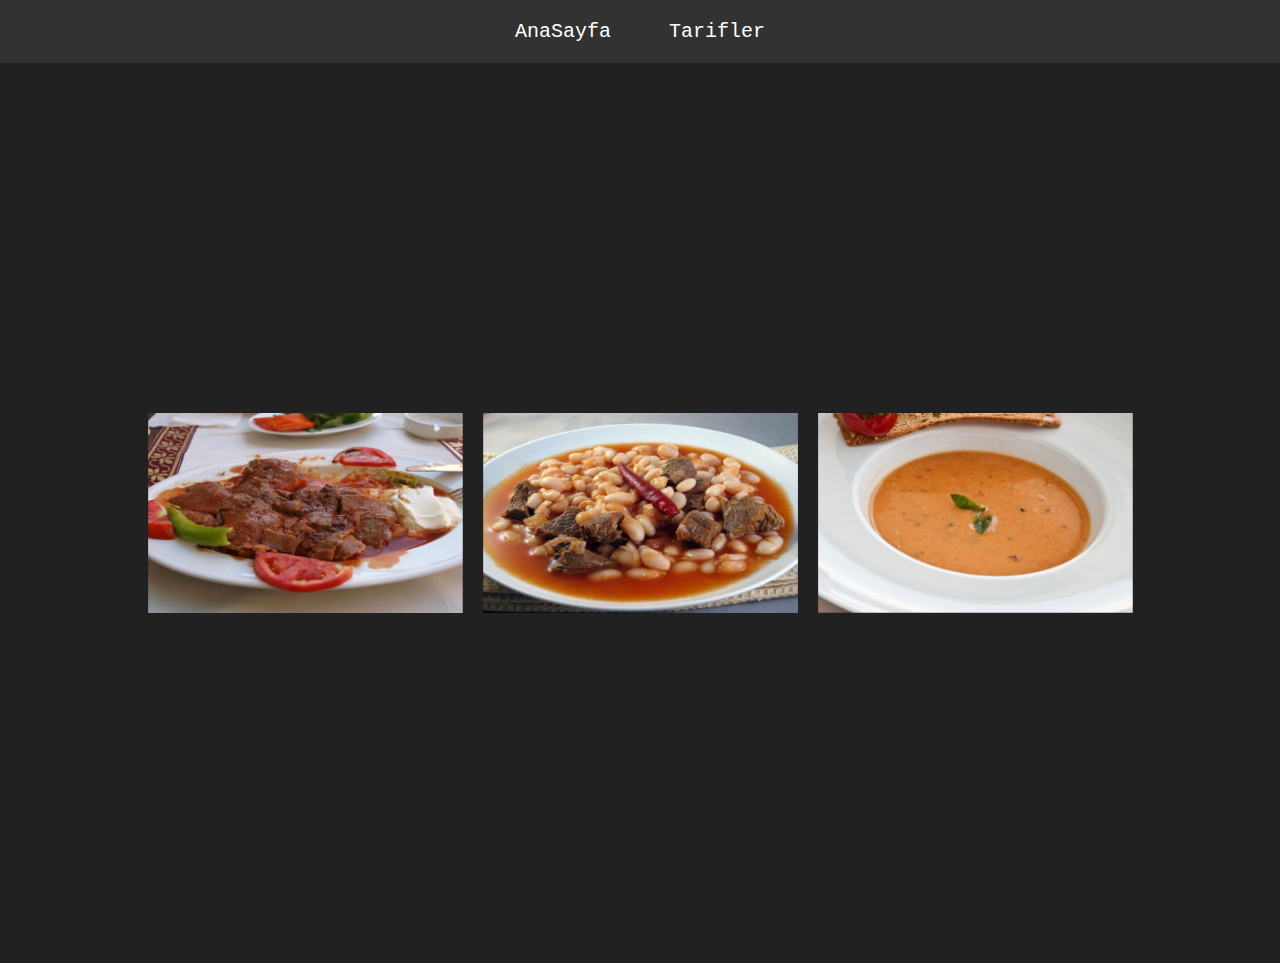
==== index.html @ d35ddb78 "bitirme projesinin bitimine az kaldı" ====
<!DOCTYPE html>
<html lang="tr">
<head>
    <meta charset="UTF-8">
    <meta http-equiv="X-UA-Compatible" content="IE=edge">
    <meta name="viewport" content="width=device-width, initial-scale=1.0">
    <title>AnaSayfa - Yemek Tarifleri</title>
    <link rel="stylesheet" href="proje.css">
</head>
<body>
    <menu style="text-align: center;">
        <ul>
            <li><a href="/index.html">AnaSayfa</a></li>
            <li>
                <a href="#">Tarifler</a>
                <ul style="z-index: 99;" class="dropdown">
                    <li><a href="/tarifler/iskender.html">İskender</a></li>
                    <li><a href="/tarifler/kuru-fasulye.html">Kuru Fasulye</a></li>
                    <li><a href="/tarifler/tarhana-corbasi.html">Tarhana Çorbası</a></li>
                </ul>
            </li>
        </ul>
    </menu>
    <div id="div">
        <figure class="container">
            <img class="img" src="img/iskender.jpeg" alt="">
            <figcaption>
                <h3>Tarife Git</h3>
            </figcaption>
            <a href="tarifler/iskender.html"></a>
        </figure>
        <figure class="container">
            <img class="img" src="img/etli_kuru_fasulye.jpg" alt="">
            <figcaption>
                <h3>Tarife Git</h3>
            </figcaption>
            <a href="/tarifler/kuru-fasulye.html"></a>
        </figure>
        <figure class="container">
            <img class="img" src="img/tarhana.jpg" alt="">
            <figcaption>
                <h3>Tarife Git</h3>
            </figcaption>
            <a href="tarifler/tarhana-corbasi.html"></a>
        </figure>
    </div>
</body>
</html>
---- proje.css ----
@import url(https://fonts.googleapis.com/css?family=Open+Sans:600;);

#div {
    margin: 0;
    background-color: #212121;
    width: 100%;
    height: 100vh;
    display: flex;
    align-items: center;
    justify-content: center;
    flex-wrap: wrap;
}

.container {
    background-color: #000;
    display: inline-block;
    font-family: 'Open Sans', sans-serif;
    font-size: 16px;
    margin: 10px;
    max-width: 315px;
    min-width: 230px;
    overflow: hidden;
    position: relative;
    text-align: center;
    width: 100%;
}

.container * {
    transition: all 0.35s ease;
}
.container h3 {
    background-color: #000;
    border: 2px solid #fff;
    color: #fff;
    font-size: 1em;
    font-weight: 600;
    letter-spacing: 1px;
    margin: 0;
    padding: 5px 10px;
    text-transform: uppercase;
}

.container img {
    backface-visibility: hidden;
    max-width: 100%;
    vertical-align: top;
}

.container figcaption {
    top: 50%;
    left: 50%;
    position: absolute;
    z-index: 2;
    transform: translate(-50%, -50%) scale(0.5);
    opacity: 0;
    box-shadow: 0 0 10px  white;
}

.container a{
    position: absolute;
    top: 0;
    bottom: 0;
    left: 0;
    right: 0;
}

.container:hover img {
    opacity: 0.5;
}

.container:hover figcaption,
.container.hover figcaption {
    transform: translate(-50%, -50%) scale(1);
    opacity: 1;
}
img {
    width: 315px;
    height: 200px;
}
.img-tarif {
    display: block;
    margin: 0px auto;
    width: 500px;
    height: 350px;
}
* {
    padding: 0;
    margin: 0;
    font-family: monospace;
}
menu ul {
    list-style: none;
    background:#333232 ;
}
menu ul li {
    display: inline-block;
    position: relative;
}
menu ul li a {
    display: block;
    padding: 20px 25px;
    color: #fff;
    text-decoration: none;
    text-align: center;
    font-size: 20px;
}
menu ul li ul.dropdown li {
    display: block;
}
menu ul li ul.dropdown {
    width: 100%;
    background: #333232;
    position: absolute;
    z-index: 15;
    display: none;
}
menu ul li a:hover {
    background: #2d2d2d;
}
menu ul li:hover ul.dropdown {
    display: block;
}
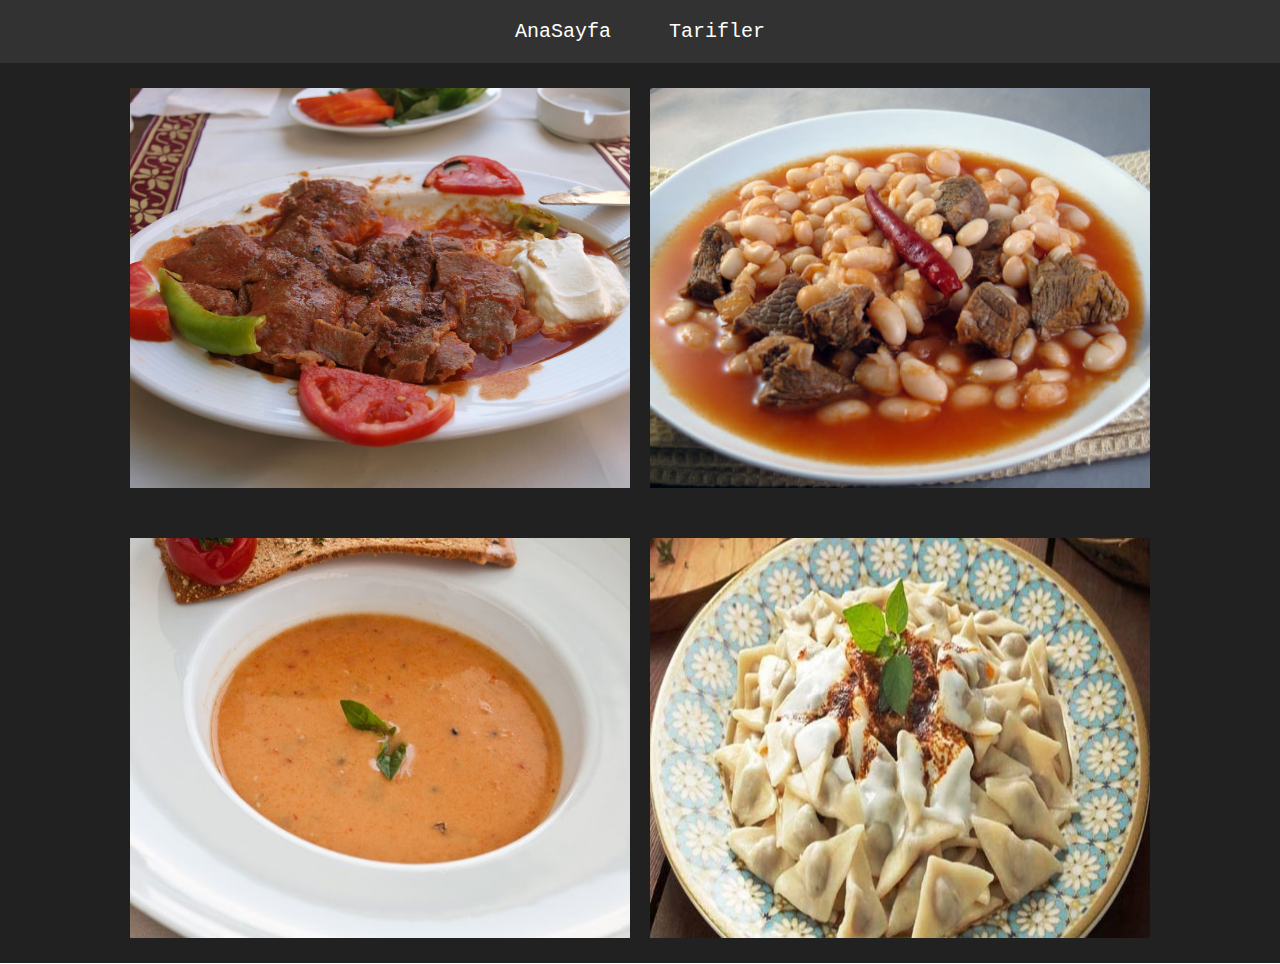
==== commit 4543ef7e: "proje yeni hali eklendi" ====
--- a/index.html
+++ b/index.html
@@ -43,6 +43,13 @@
             </figcaption>
             <a href="tarifler/tarhana-corbasi.html"></a>
         </figure>
+        <figure class="container">
+            <img class="img" src="img/manti.jpg" alt="">
+            <figcaption>
+                <h3>Tarife Git</h3>
+            </figcaption>
+            <a href="tarifler/manti.html"></a>
+        </figure>
     </div>
 </body>
 </html>--- a/proje.css
+++ b/proje.css
@@ -17,7 +17,7 @@
     font-family: 'Open Sans', sans-serif;
     font-size: 16px;
     margin: 10px;
-    max-width: 315px;
+    max-width: 500px;
     min-width: 230px;
     overflow: hidden;
     position: relative;
@@ -74,8 +74,8 @@
     opacity: 1;
 }
 img {
-    width: 315px;
-    height: 200px;
+    width: 500px;
+    height: 400px;
 }
 .img-tarif {
     display: block;
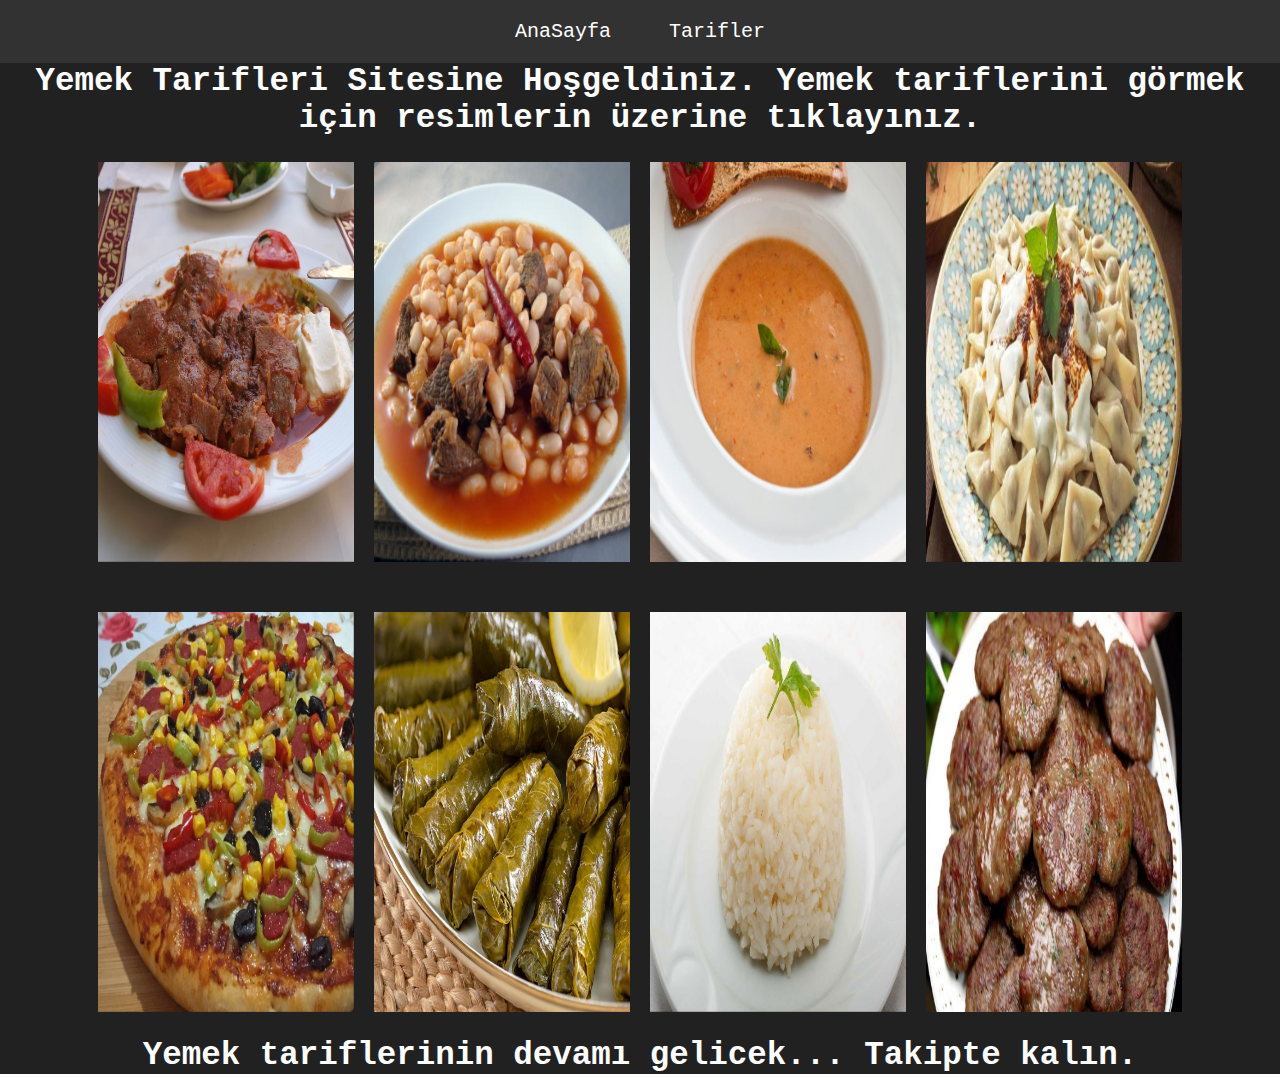
==== commit f85018e5: "proje bitişi" ====
--- a/index.html
+++ b/index.html
@@ -17,10 +17,16 @@
                     <li><a href="/tarifler/iskender.html">İskender</a></li>
                     <li><a href="/tarifler/kuru-fasulye.html">Kuru Fasulye</a></li>
                     <li><a href="/tarifler/tarhana-corbasi.html">Tarhana Çorbası</a></li>
+                    <li><a href="/tarifler/manti.html">Mantı</a></li>
+                    <li><a href="/tarifler/pizza.html">Pizza</a></li>
+                    <li><a href="/tarifler/sarma.html">Sarma</a></li>
+                    <li><a href="/tarifler/pilav.html">Pilav</a></li>
+                    <li><a href="/tarifler/kofte.html">Köfte</a></li>
                 </ul>
             </li>
         </ul>
     </menu>
+    <p style="background-color: #212121; color: white; text-align: center; font-size: 250%;"><strong>Yemek Tarifleri Sitesine Hoşgeldiniz. Yemek tariflerini görmek için resimlerin üzerine tıklayınız.</strong></p>
     <div id="div">
         <figure class="container">
             <img class="img" src="img/iskender.jpeg" alt="">
@@ -50,6 +56,35 @@
             </figcaption>
             <a href="tarifler/manti.html"></a>
         </figure>
+        <figure class="container">
+            <img class="img" src="img/pizza.jpg" alt="">
+            <figcaption>
+                <h3>Tarife Git</h3>
+            </figcaption>
+            <a href="tarifler/pizza.html"></a>
+        </figure>
+        <figure class="container">
+            <img class="img" src="img/sarma.jpg" alt="">
+            <figcaption>
+                <h3>Tarife Git</h3>
+            </figcaption>
+            <a href="tarifler/sarma.html"></a>
+        </figure>
+        <figure class="container">
+            <img class="img" src="img/pilav.jpg" alt="">
+            <figcaption>
+                <h3>Tarife Git</h3>
+            </figcaption>
+            <a href="tarifler/pilav.html"></a>
+        </figure>
+        <figure class="container">
+            <img class="img" src="img/kofte.jpg" alt="">
+            <figcaption>
+                <h3>Tarife Git</h3>
+            </figcaption>
+            <a href="tarifler/kofte.html"></a>
+        </figure>
     </div>
+    <p style="background-color: #212121; color: white; text-align: center; font-size: 250%;"><strong>Yemek tariflerinin devamı gelicek... Takipte kalın.</strong></p>
 </body>
 </html>--- a/proje.css
+++ b/proje.css
@@ -17,9 +17,9 @@
     font-family: 'Open Sans', sans-serif;
     font-size: 16px;
     margin: 10px;
-    max-width: 500px;
-    min-width: 230px;
-    overflow: hidden;
+    max-width: 20%;
+    min-width: 20%;
+    overflow: relative;
     position: relative;
     text-align: center;
     width: 100%;
@@ -74,14 +74,14 @@
     opacity: 1;
 }
 img {
-    width: 500px;
+    width: 100%;
     height: 400px;
 }
 .img-tarif {
     display: block;
     margin: 0px auto;
-    width: 500px;
-    height: 350px;
+    width: 20%;
+    height: 20vh;
 }
 * {
     padding: 0;
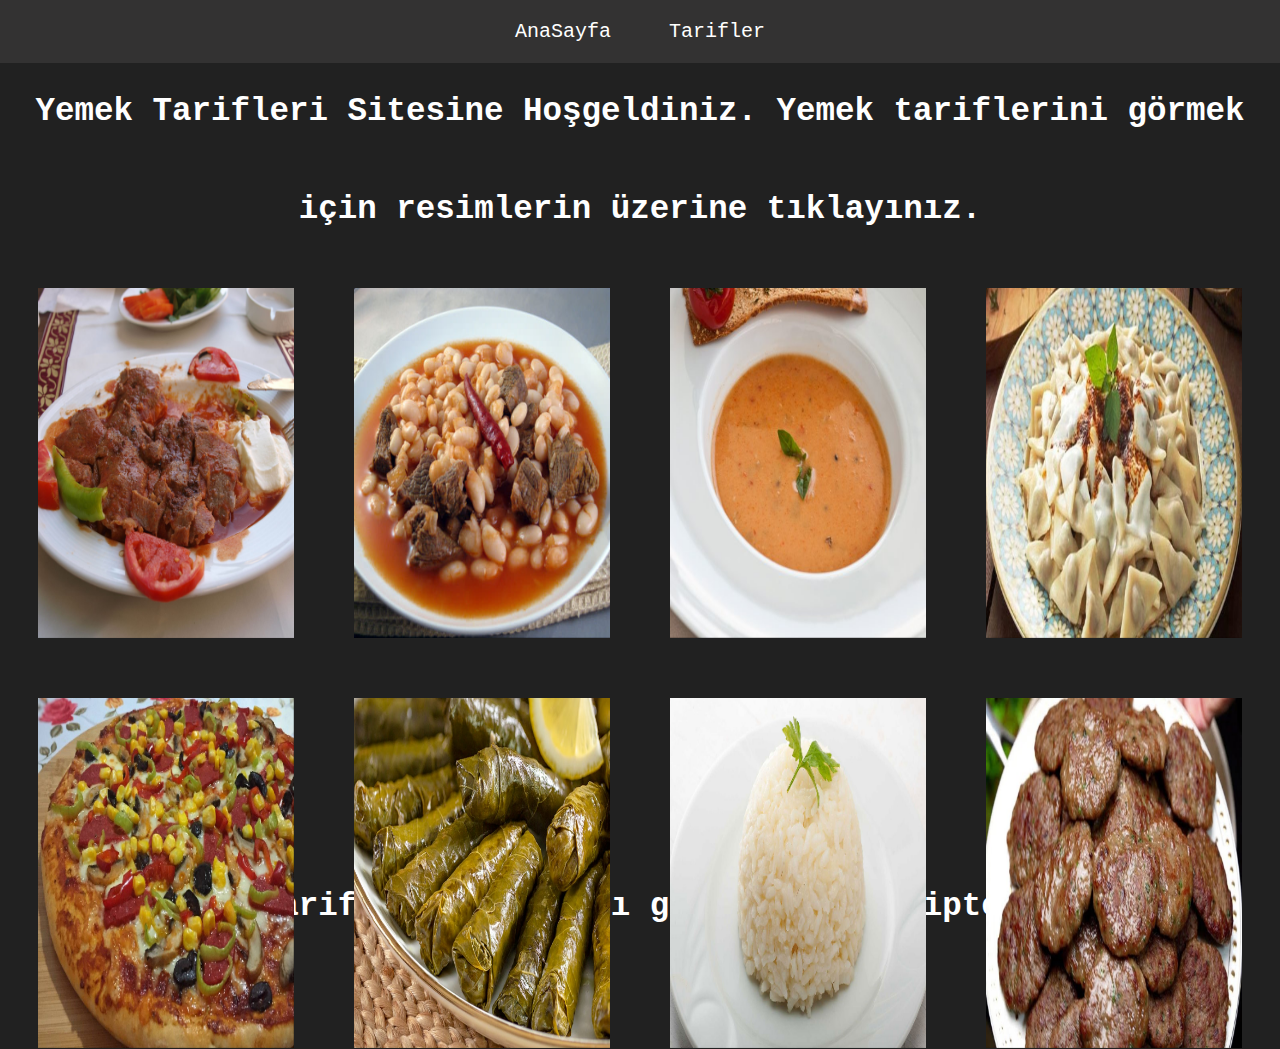
==== commit 1f0276fd: "proje bitimi" ====
--- a/index.html
+++ b/index.html
@@ -26,65 +26,65 @@
             </li>
         </ul>
     </menu>
-    <p style="background-color: #212121; color: white; text-align: center; font-size: 250%;"><strong>Yemek Tarifleri Sitesine Hoşgeldiniz. Yemek tariflerini görmek için resimlerin üzerine tıklayınız.</strong></p>
+    <p style="background-color: #212121; color: white; text-align: center; font-size: 250%; line-height: 300%"><strong>Yemek Tarifleri Sitesine Hoşgeldiniz. Yemek tariflerini görmek için resimlerin üzerine tıklayınız.</strong></p>
     <div id="div">
         <figure class="container">
-            <img class="img" src="img/iskender.jpeg" alt="">
+            <img class="img" src="img/iskender.jpeg" alt="İskender">
             <figcaption>
-                <h3>Tarife Git</h3>
+                <h3>İskender Tarifine Git</h3>
             </figcaption>
             <a href="tarifler/iskender.html"></a>
         </figure>
         <figure class="container">
-            <img class="img" src="img/etli_kuru_fasulye.jpg" alt="">
+            <img class="img" src="img/etli_kuru_fasulye.jpg" alt="Kuru Fasulye">
             <figcaption>
-                <h3>Tarife Git</h3>
+                <h3>Kuru Fasulye Tarifine Git</h3>
             </figcaption>
             <a href="/tarifler/kuru-fasulye.html"></a>
         </figure>
         <figure class="container">
-            <img class="img" src="img/tarhana.jpg" alt="">
+            <img class="img" src="img/tarhana.jpg" alt="Tarhana">
             <figcaption>
-                <h3>Tarife Git</h3>
+                <h3>Tarhana Tarifine Git</h3>
             </figcaption>
             <a href="tarifler/tarhana-corbasi.html"></a>
         </figure>
         <figure class="container">
-            <img class="img" src="img/manti.jpg" alt="">
+            <img class="img" src="img/manti.jpg" alt="Mantı">
             <figcaption>
-                <h3>Tarife Git</h3>
+                <h3>Mantı Tarifine Git</h3>
             </figcaption>
             <a href="tarifler/manti.html"></a>
         </figure>
         <figure class="container">
-            <img class="img" src="img/pizza.jpg" alt="">
+            <img class="img" src="img/pizza.jpg" alt="Pizza">
             <figcaption>
-                <h3>Tarife Git</h3>
+                <h3>Pizza Tarifine Git</h3>
             </figcaption>
             <a href="tarifler/pizza.html"></a>
         </figure>
         <figure class="container">
-            <img class="img" src="img/sarma.jpg" alt="">
+            <img class="img" src="img/sarma.jpg" alt="Sarma">
             <figcaption>
-                <h3>Tarife Git</h3>
+                <h3>Sarma Tarifine Git</h3>
             </figcaption>
             <a href="tarifler/sarma.html"></a>
         </figure>
         <figure class="container">
-            <img class="img" src="img/pilav.jpg" alt="">
+            <img class="img" src="img/pilav.jpg" alt="Pilav">
             <figcaption>
-                <h3>Tarife Git</h3>
+                <h3>Pilav Tarifine Git</h3>
             </figcaption>
             <a href="tarifler/pilav.html"></a>
         </figure>
         <figure class="container">
-            <img class="img" src="img/kofte.jpg" alt="">
+            <img class="img" src="img/kofte.jpg" alt="Köfte">
             <figcaption>
-                <h3>Tarife Git</h3>
+                <h3>Köfte Tarifine Git</h3>
             </figcaption>
             <a href="tarifler/kofte.html"></a>
         </figure>
     </div>
-    <p style="background-color: #212121; color: white; text-align: center; font-size: 250%;"><strong>Yemek tariflerinin devamı gelicek... Takipte kalın.</strong></p>
+    <p style="color: white; text-align:center; font-size: 250%;" id="son"><strong>Yemek tariflerinin devamı gelicek... Takipte kalın.</strong></p>
 </body>
 </html>--- a/proje.css
+++ b/proje.css
@@ -4,27 +4,30 @@
     margin: 0;
     background-color: #212121;
     width: 100%;
-    height: 100vh;
+    height: 70vh;
     display: flex;
     align-items: center;
     justify-content: center;
     flex-wrap: wrap;
 }
 
+body{
+    background-color: #212121;
+}
+
+/* Hover Start */
 .container {
     background-color: #000;
     display: inline-block;
     font-family: 'Open Sans', sans-serif;
     font-size: 16px;
-    margin: 10px;
+    margin: 30px;
     max-width: 20%;
     min-width: 20%;
     overflow: relative;
     position: relative;
     text-align: center;
-    width: 100%;
 }
-
 .container * {
     transition: all 0.35s ease;
 }
@@ -73,9 +76,11 @@
     transform: translate(-50%, -50%) scale(1);
     opacity: 1;
 }
+/* Hover End */
+/* İmg */
 img {
     width: 100%;
-    height: 400px;
+    height: 350px;
 }
 .img-tarif {
     display: block;
@@ -83,6 +88,7 @@
     width: 20%;
     height: 20vh;
 }
+/* Navbar Start */
 * {
     padding: 0;
     margin: 0;
@@ -119,4 +125,5 @@
 }
 menu ul li:hover ul.dropdown {
     display: block;
-}+}
+/* Navbar End */